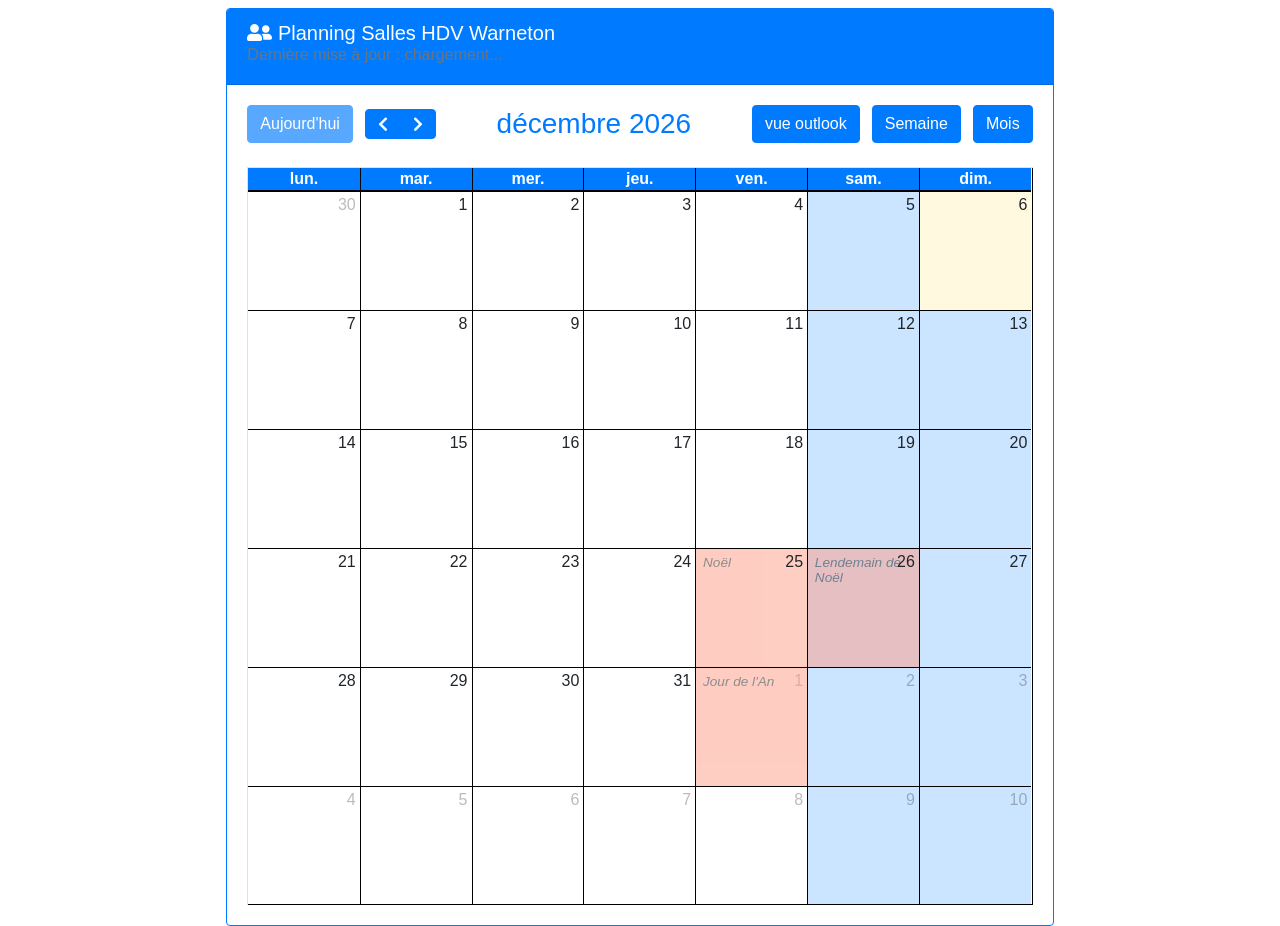
==== shcwr.html @ f0564dde "Update shcwr.html" ====
<head>
<meta charset="utf-8">
<link rel="stylesheet" href="./css/bootstrap.min.css" rel="stylesheet">
<script src="./js/jquery-3.4.1.js"></script>
<script src="./js/jquery-ui-1.12.1/jquery-ui.js"></script>
<script src="./js/jquery-ui-1.12.1/datepicker-fr.js"></script>
<script src="./js/timepicker/timepicker.js"></script>
<script src="./js/bootstrap.min.js"></script>
<script src="assets/fullcal/lib/main.js"></script>
<script src="assets/fullcal/lib/locales/fr.js"></script>
<link href="css/fawesome/fontawesome-all.css" rel="stylesheet" />
<link rel="stylesheet" href="./js/jquery-ui-1.12.1/jquery-ui.css">
<link rel="stylesheet" href="./js/timepicker/timepicker.css">

<link href="assets/fullcal/lib/main.css" rel="stylesheet" />
	

</head>
<body>


<style type="text/css">

.fc th {
    text-align: center;
    background: #007bff;
    color: #ffffff;
}
.fc .fc-toolbar-title {
    font-size: 1.75em;
    margin: 0;
    color: #007bff;
}
.fc .fc-highlight {
    background: rgba(0, 0,0, 0.3);
    
  }
.table-bordered td, .table-bordered th {
    border: 1px solid #000000;
}
.fc-direction-ltr .fc-timegrid-col-events {
    margin: unset;
}
.fc-day-sun { background-color:#cbe4ff;
	 }
.fc-day-sat { background-color:#cbe4ff;  }
</style>


<!-- Contenu de la page -->
<div id="wrapper">
	<div class="row">
      <div class="col-lg-2"> 
	  <!-- Button trigger modal -->



<!-- Modal creation-->
<div class="modal fade" id="creationModal" tabindex="-1" role="dialog" aria-labelledby="creationModal" aria-hidden="true">
  <div class="modal-dialog modal-dialog-centered" role="document">
    <div class="modal-content">
      <div class="modal-header bg-info text-white">
        <h5 class="modal-title" id="creationModalTitre">Calendrier des salles </h5> 
		<!--<p>Date: <input type="text" id="datepicker" size="30"></p> -->
        <button type="button" class="close" data-dismiss="modal" aria-label="Close">
          <span aria-hidden="true">&times;</span>
        </button>
      </div>
      <div class="modal-body">
	  <div class="container-fluid">

<form id="creationReservation" class="form-horizontal" method="POST">
	<div class="row">

		<div class="col-md-6">

				<!-- <div id="eventId-group" class="form-group"> -->
				<input type="hidden" class="form-control" id="persId" name="persId">
				<input type="hidden" class="form-control" id="eventId" name="eventId">
				<input type="hidden" class="form-control" id="sequence" name="sequence">
					<!-- errors will go here -->
					<!-- </div> -->
		
				<div id="titleEvent-group" class="form-group">
					<label class="control-label" for="titleEvent">Intitulé Réunion</label>
					<input type="text" class="form-control" id="titleEvent" name="titleEvent" autocomplete="off" readonly="true">
							<!-- errors will go here -->
				</div>

				<div id="startdate-group" class="form-group">
				<label class="control-label" for="startDate">Heure de début</label>
				<input type="text" class="form-control" id="startDate" name="startDate" autocomplete="off" readonly="true">
				<!-- errors will go here -->
				</div>

				<div id="enddate-group" class="form-group">
				<label class="control-label" for="endDate">Heure de fin</label>
				<input type="text" class="form-control " id="endDate" name="endDate" autocomplete="off" readonly="true" >
									<!-- errors will go here -->
				</div>

		</div>

		<div class="col-md-6">

			<div id="date-group" class="form-group">
				<label class="control-label" for="date">Date</label>
				<input type="text" class="form-control" id="datepicker" name="dayDate" autocomplete="off" readonly="true">
				<!-- errors will go here -->
			</div>
			<div id="textcolor-group" class="form-group">
				<label class="control-label" for="Salle">Salle</label>
				<select id="salle" name="salle" class="form-control" disabled="true">
    				
					<option value=5>Salle Justice de Paix</option>
					<option value=6> Salle Musique</option>
				
 				</select>
			</div>
			<div id="textcolor-group" class="form-group">
			<label class="control-label" for="aides"> Réception </label>
				<input type="checkbox" id="ckserrecep"  name="ckserrecep" onclick="" disabled="true" >
				<label class="control-label" for="aides">Service Informatique</label>
				<input type="checkbox" id="ckserinfo"   name="ckserinfo" onclick="" disabled="true">
				
			</div>
	 	</div>
			
		<div class="col-md-12">
			<div id="descriptionEvent-group" class="form-group">
            	<label for="message-text" class="col-form-label">Description </label>
            	<textarea form="creationReservation" class="form-control rounded-0" id="areadescription" name="areadescription" rows="6" readonly="true"></textarea>
          	</div>
	</div>
	</form>	  
</div>



</div>

      </div>
      <div class="modal-footer">
        <div id="bouttonAnnuler"> <button type="button" class="btn btn-secondary" data-dismiss="modal">Annuler</button></div>
        
		
		
      </div>
    </div>
  </div>
</div>

<!-- Modal update-->

	  
	  
	  </div> 
			





	  
	  <div class="col-lg-8">
	  		<div class="card border-primary mt-2 mx-2 ">
  					<div class="card-header text-white bg-primary ">
    					<h5> <i class="fas fa-user-friends"></i> Planning Salles HDV Warneton
						<small class="text-muted d-block"> Dernière mise à jour : <span id="lastUpdate">chargement...</span>  </small>
						</h5>
  					</div>
				 
				 	 <div class="card-body">
				  
						 <div id="calendar"></div>
					 </div>
		   </div>
		
			
		</div>
	     

		
			
	     



				
		<!--Quatrieme COLONNE -->
		<div class="col-lg-2">

			
		
	   
	   
	   
	   
	   </div>	<!-- //FIN COlONNE 4 -->		
	            
                          
                   

    </div> <!--  FIN ROW -->
			
			  
   </div>  <!-- FIN WRAPPER --> 

	
    <script>
	var calendar;
    document.addEventListener('DOMContentLoaded', function() {
    var calendarEl = document.getElementById('calendar');

    calendar = new FullCalendar.Calendar(calendarEl, {
	  
	  schedulerLicenseKey: 'GPL-My-Project-Is-Open-Source',
	  locale: 'fr',
      height: '800',
      slotMinTime: '06:00:00',
      slotMaxTime: '22:00:00',
	  themeSystem: 'bootstrap',
	  allDaySlot: false,
      // slotDuration: '00:15:00',
	  
	  views: {
    	month: { titleFormat: { year: 'numeric', month: 'long' }},
		week: { titleFormat: { year: 'numeric', month: 'long',day: 'numeric'}},
		day: { titleFormat: { year: 'numeric', month: 'long', day: 'numeric', weekday: 'long'}}
		    	
      },

       
	  navLinks: true,
     // slotLabelInterval: '00:30:00',
	 eventOverlap: false,
      editable: false, // enable draggable events
      selectable: true,
      aspectRatio: 1.8,
      resourceAreaWidth: '15%',
	  customButtons: {
          myCustomButton1: {
			text: 'Semaine',
          click: function () {//alert('Vous allez changer un truc' );
	calendar.setOption('height', 400);
	calendar.changeView('dayGridWeek');}
                    
                         },
		
		 myCustomButton2: {
          text: 'vue outlook',
          click: function () {//alert('Vous allez changer un truc' );
	calendar.setOption('height', 800);
	calendar.changeView('resourceTimeGridDay');}
                    
                         },
		myCustomButton3: {
          text: 'Mois',
          click: function () {//alert('Vous allez changer un truc' );
	calendar.setOption('height', 800);
	calendar.changeView('dayGridMonth');}
                    
                         }
      },
      headerToolbar: {
        left: 'today prev,next',
        center: 'title',
        right: 'myCustomButton2 myCustomButton1 myCustomButton3'
      },
      initialView: 'dayGridMonth',
	  //initialView: 'resourceTimeGridDay',
	
	  eventResize: function(info) { 
		
	 
	},
	 
	  select: function(info) { 
	 
	 },
	  dateClick: function(info) {     //ce qui se passe quand on clique sur une date
		
		viderForm();
		   
		var dktl = new Date (info.date);
				 //alert('dateclick ');

        if (dktl.getHours() == 0){       //heure = 0 cad on a cliqué sur le jour du mois/semaine donc on va sur ce jour la
            calendar.setOption('height', 800);
		    calendar.changeView('resourceTimeGridDay');
		    calendar.gotoDate( info.date );
        }
        else {  // on a cliqué sur une des heures du jour donc on ouvre fenetre pour encoder reservation e
            
           
        }  
	   
      },

	  navLinkDayClick: function(date,jevent) { // lorsque l'on clique sur numéro du jour dans calendrier -> go ce jour la
		
		calendar.setOption('height', 800);
		calendar.changeView('resourceTimeGridDay');
		calendar.gotoDate( date );

	  },
	  eventDrop: function(info) {
		
    
  },
	  
	  eventClick: function(info) {
		
		if(info.event.extendedProps.serrecep < 99)
		{
		
		var id = info.event.id;
		
		viderForm();
        //alert('date creation: ' + info.event.start);
		var d = new Date (info.event.start);
		var f = new Date (info.event.end);
		jour=d.getDate();
		if(jour < 10)
          jour = "0" + jour;
		mois = d.getMonth()+1;
		if(mois< 10)
          mois = "0" + mois;


	    var dateEvent = jour+'/'+mois+'/'+d.getFullYear();
		//alert('date debut: ' + dateEvent);
		var minutes = d.getMinutes();
		if(minutes < 10)
          minutes = "0" + minutes;
		
		var debut = d.getHours()+' '+minutes;

		var minutes = f.getMinutes();
		if(minutes < 10)
          minutes = "0" + minutes;
		
		var fin = f.getHours()+' '+minutes;
		var salleId = info.event.getResources()[0].id;
	
		document.getElementById("creationModalTitre").innerHTML = "Visualiser une réunion";
		$('#persId').val(1);
		$('#creationModal').modal('show');
		$('#eventId').attr('value', info.event.id);
		$('#sequence').attr('value', info.event.extendedProps.sequence);
		$('#titleEvent').val(info.event.title);
		$('#salle').val(salleId);
		$('#startDate').attr('value', debut);
		$('#endDate').attr('value', fin);
		$('#datepicker').attr('value', dateEvent);
		
		$('#areadescription').val(info.event.extendedProps.description);
		
		if (info.event.extendedProps.serrecep == 1) {
             $( "#ckserrecep" ).prop( "checked", true );
			//alert('serrecep : ' + info.event.extendedProps.serrecep + "serinf : " + info.event.extendedProps.serinf); 
        }
		else
		{ $( "#ckserrecep" ).prop( "checked", false); }

		if (info.event.extendedProps.serinf == 1)
		{ 
			//alert('serrecep : ' + info.event.extendedProps.serrecep + "serinf : " + info.event.extendedProps.serinf);
			$( "#ckserinfo" ).prop( "checked", true ); }
		else
		{ $( "#ckserinfo" ).prop( "checked", false); }


		
		
		
		
		
		
        $('#creationModal').modal('show'); 
	}
	else
	{
	
	}
  },

      
      resourceAreaHeaderContent: 'Salles',
      resources: [
      
		{ id: '5', title: 'Warneton Justice de Paix' },
		{ id: '6', title: 'Warneton Salle Musique' },
		   
     
      ],
      events: 'hdvwar.json',
	  
      
    });

    calendar.render();
  });

</script>
<script>
$('body').on('click', '.datetimepicker', function() {
    $(this).not('.hasDateTimePicker').datetimepicker({
        controlType: 'select',
        changeMonth: true,
        changeYear: true,
        dateFormat: "dd-mm-yy",
        timeFormat: 'HH:mm:ss',
        yearRange: "1900:+10",
        showOn:'focus',
        firstDay: 1
    }).focus();
});
</script>

  
<script>

function afficheModal() {
	viderForm();
	$('#creationModal').modal('show'); 
	$('#bouttonSupprimer').hide();
	$('#bouttonMaj').hide();
	$('#bouttonCreer').show();
	$('#bouttonValider').show();
	$('#salle').attr('value','Salle Modif');

}
</script>




<script>
function viderForm() {
	
//	alert('Vous allez viderformter un truc !!!' );

		  	
		$('#eventId').removeAttr('value');
		//alert ('#title event vaut'+ $('#titleEvent').val());
		
		$('#titleEvent').val("");
		//alert ('#title event vaut maintenant '+ $('#titleEvent').val());
		//$('#titleEvent').attr('value', '');

		
		//$('#salle')[salleId].selected = true;
		$('#startDate').removeAttr('value');
		$('#endDate').removeAttr('value');
		$('#datepicker').removeAttr('value');
		$("#ckserrecep" ).prop("checked", false);
	    $("#ckserinfo" ).prop("checked", false);
		$('#areadescription').val("");
	
}
</script>



</body>
---- js/timepicker/timepicker.css ----
.ui-timepicker-div .ui-widget-header { margin-bottom: 8px; }
.ui-timepicker-div dl { text-align: left; }
.ui-timepicker-div dl dt { float: left; clear:left; padding: 0 0 0 5px; }
.ui-timepicker-div dl dd { margin: 0 10px 10px 40%; }
.ui-timepicker-div td { font-size: 90%; }
.ui-tpicker-grid-label { background: none; border: none; margin: 0; padding: 0; }
.ui-timepicker-div .ui_tpicker_unit_hide{ display: none; }

.ui-timepicker-div .ui_tpicker_time .ui_tpicker_time_input { background: none; color: inherit; border: none; outline: none; border-bottom: solid 1px #555; width: 95%; }
.ui-timepicker-div .ui_tpicker_time .ui_tpicker_time_input:focus { border-bottom-color: #aaa; }

.ui-timepicker-rtl{ direction: rtl; }
.ui-timepicker-rtl dl { text-align: right; padding: 0 5px 0 0; }
.ui-timepicker-rtl dl dt{ float: right; clear: right; }
.ui-timepicker-rtl dl dd { margin: 0 40% 10px 10px; }

/* Shortened version style */
.ui-timepicker-div.ui-timepicker-oneLine { padding-right: 2px; }
.ui-timepicker-div.ui-timepicker-oneLine .ui_tpicker_time,
.ui-timepicker-div.ui-timepicker-oneLine dt { display: none; }
.ui-timepicker-div.ui-timepicker-oneLine .ui_tpicker_time_label { display: block; padding-top: 2px; }
.ui-timepicker-div.ui-timepicker-oneLine dl { text-align: right; }
.ui-timepicker-div.ui-timepicker-oneLine dl dd,
.ui-timepicker-div.ui-timepicker-oneLine dl dd > div { display:inline-block; margin:0; }
.ui-timepicker-div.ui-timepicker-oneLine dl dd.ui_tpicker_minute:before,
.ui-timepicker-div.ui-timepicker-oneLine dl dd.ui_tpicker_second:before { content:':'; display:inline-block; }
.ui-timepicker-div.ui-timepicker-oneLine dl dd.ui_tpicker_millisec:before,
.ui-timepicker-div.ui-timepicker-oneLine dl dd.ui_tpicker_microsec:before { content:'.'; display:inline-block; }
.ui-timepicker-div.ui-timepicker-oneLine .ui_tpicker_unit_hide,
.ui-timepicker-div.ui-timepicker-oneLine .ui_tpicker_unit_hide:before{ display: none; }

#ui-datepicker-div {
    z-index: 10000 !important;
}

.ui-autocomplete { position: absolute; cursor: default;z-index:30 !important;}
.ui-front { z-index: 9999; }
.ui-autocomplete {
    z-index: 99999999;
}
ul.ui-autocomplete {
    z-index: 99999999;
}

.ui-datepicker-month, .ui-datepicker-year {
    color: #000000;
}
---- assets/fullcal/lib/main.css ----
/* classes attached to <body> */

.fc-not-allowed,
.fc-not-allowed .fc-event { /* override events' custom cursors */
  cursor: not-allowed;
}

.fc-unselectable {
  -webkit-user-select: none;
     -moz-user-select: none;
      -ms-user-select: none;
          user-select: none;
  -webkit-touch-callout: none;
  -webkit-tap-highlight-color: rgba(0, 0, 0, 0);
}
.fc {
  /* layout of immediate children */
  display: flex;
  flex-direction: column;

  font-size: 1em
}
.fc,
  .fc *,
  .fc *:before,
  .fc *:after {
    box-sizing: border-box;
  }
.fc table {
    border-collapse: collapse;
    border-spacing: 0;
    font-size: 1em; /* normalize cross-browser */
  }
.fc th {
    text-align: center;
  }
.fc th,
  .fc td {
    vertical-align: top;
    padding: 0;
  }
.fc a[data-navlink] {
    cursor: pointer;
  }
.fc a[data-navlink]:hover {
    text-decoration: underline;
  }
.fc-direction-ltr {
  direction: ltr;
  text-align: left;
}
.fc-direction-rtl {
  direction: rtl;
  text-align: right;
}
.fc-theme-standard td,
  .fc-theme-standard th {
    border: 1px solid #ddd;
    border: 1px solid var(--fc-border-color, #ddd);
  }
/* for FF, which doesn't expand a 100% div within a table cell. use absolute positioning */
/* inner-wrappers are responsible for being absolute */
/* TODO: best place for this? */
.fc-liquid-hack td,
  .fc-liquid-hack th {
    position: relative;
  }

@font-face {
  font-family: 'fcicons';
  src: url("[data-uri]") format('truetype');
  font-weight: normal;
  font-style: normal;
}

.fc-icon {
  /* added for fc */
  display: inline-block;
  width: 1em;
  height: 1em;
  text-align: center;
  -webkit-user-select: none;
     -moz-user-select: none;
      -ms-user-select: none;
          user-select: none;

  /* use !important to prevent issues with browser extensions that change fonts */
  font-family: 'fcicons' !important;
  speak: none;
  font-style: normal;
  font-weight: normal;
  font-variant: normal;
  text-transform: none;
  line-height: 1;

  /* Better Font Rendering =========== */
  -webkit-font-smoothing: antialiased;
  -moz-osx-font-smoothing: grayscale;
}

.fc-icon-chevron-left:before {
  content: "\e900";
}

.fc-icon-chevron-right:before {
  content: "\e901";
}

.fc-icon-chevrons-left:before {
  content: "\e902";
}

.fc-icon-chevrons-right:before {
  content: "\e903";
}

.fc-icon-minus-square:before {
  content: "\e904";
}

.fc-icon-plus-square:before {
  content: "\e905";
}

.fc-icon-x:before {
  content: "\e906";
}
/*
Lots taken from Flatly (MIT): https://bootswatch.com/4/flatly/bootstrap.css

These styles only apply when the standard-theme is activated.
When it's NOT activated, the fc-button classes won't even be in the DOM.
*/
.fc {

  /* reset */

}
.fc .fc-button {
    border-radius: 0;
    overflow: visible;
    text-transform: none;
    margin: 0;
    font-family: inherit;
    font-size: inherit;
    line-height: inherit;
  }
.fc .fc-button:focus {
    outline: 1px dotted;
    outline: 5px auto -webkit-focus-ring-color;
  }
.fc .fc-button {
    -webkit-appearance: button;
  }
.fc .fc-button:not(:disabled) {
    cursor: pointer;
  }
.fc .fc-button::-moz-focus-inner {
    padding: 0;
    border-style: none;
  }
.fc {

  /* theme */

}
.fc .fc-button {
    display: inline-block;
    font-weight: 400;
    text-align: center;
    vertical-align: middle;
    -webkit-user-select: none;
       -moz-user-select: none;
        -ms-user-select: none;
            user-select: none;
    background-color: transparent;
    border: 1px solid transparent;
    padding: 0.4em 0.65em;
    font-size: 1em;
    line-height: 1.5;
    border-radius: 0.25em;
  }
.fc .fc-button:hover {
    text-decoration: none;
  }
.fc .fc-button:focus {
    outline: 0;
    box-shadow: 0 0 0 0.2rem rgba(44, 62, 80, 0.25);
  }
.fc .fc-button:disabled {
    opacity: 0.65;
  }
.fc {

  /* "primary" coloring */

}
.fc .fc-button-primary {
    color: #fff;
    color: var(--fc-button-text-color, #fff);
    background-color: #2C3E50;
    background-color: var(--fc-button-bg-color, #2C3E50);
    border-color: #2C3E50;
    border-color: var(--fc-button-border-color, #2C3E50);
  }
.fc .fc-button-primary:hover {
    color: #fff;
    color: var(--fc-button-text-color, #fff);
    background-color: #1e2b37;
    background-color: var(--fc-button-hover-bg-color, #1e2b37);
    border-color: #1a252f;
    border-color: var(--fc-button-hover-border-color, #1a252f);
  }
.fc .fc-button-primary:disabled { /* not DRY */
    color: #fff;
    color: var(--fc-button-text-color, #fff);
    background-color: #2C3E50;
    background-color: var(--fc-button-bg-color, #2C3E50);
    border-color: #2C3E50;
    border-color: var(--fc-button-border-color, #2C3E50); /* overrides :hover */
  }
.fc .fc-button-primary:focus {
    box-shadow: 0 0 0 0.2rem rgba(76, 91, 106, 0.5);
  }
.fc .fc-button-primary:not(:disabled):active,
  .fc .fc-button-primary:not(:disabled).fc-button-active {
    color: #fff;
    color: var(--fc-button-text-color, #fff);
    background-color: #1a252f;
    background-color: var(--fc-button-active-bg-color, #1a252f);
    border-color: #151e27;
    border-color: var(--fc-button-active-border-color, #151e27);
  }
.fc .fc-button-primary:not(:disabled):active:focus,
  .fc .fc-button-primary:not(:disabled).fc-button-active:focus {
    box-shadow: 0 0 0 0.2rem rgba(76, 91, 106, 0.5);
  }
.fc {

  /* icons within buttons */

}
.fc .fc-button .fc-icon {
    vertical-align: middle;
    font-size: 1.5em; /* bump up the size (but don't make it bigger than line-height of button, which is 1.5em also) */
  }
.fc .fc-button-group {
    position: relative;
    display: inline-flex;
    vertical-align: middle;
  }
.fc .fc-button-group > .fc-button {
    position: relative;
    flex: 1 1 auto;
  }
.fc .fc-button-group > .fc-button:hover {
    z-index: 1;
  }
.fc .fc-button-group > .fc-button:focus,
  .fc .fc-button-group > .fc-button:active,
  .fc .fc-button-group > .fc-button.fc-button-active {
    z-index: 1;
  }
.fc-direction-ltr .fc-button-group > .fc-button:not(:first-child) {
    margin-left: -1px;
    border-top-left-radius: 0;
    border-bottom-left-radius: 0;
  }
.fc-direction-ltr .fc-button-group > .fc-button:not(:last-child) {
    border-top-right-radius: 0;
    border-bottom-right-radius: 0;
  }
.fc-direction-rtl .fc-button-group > .fc-button:not(:first-child) {
    margin-right: -1px;
    border-top-right-radius: 0;
    border-bottom-right-radius: 0;
  }
.fc-direction-rtl .fc-button-group > .fc-button:not(:last-child) {
    border-top-left-radius: 0;
    border-bottom-left-radius: 0;
  }
.fc .fc-toolbar {
    display: flex;
    justify-content: space-between;
    align-items: center;
  }
.fc .fc-toolbar.fc-header-toolbar {
    margin-bottom: 1.5em;
  }
.fc .fc-toolbar.fc-footer-toolbar {
    margin-top: 1.5em;
  }
.fc .fc-toolbar-title {
    font-size: 1.75em;
    margin: 0;
  }
.fc-direction-ltr .fc-toolbar > * > :not(:first-child) {
    margin-left: .75em; /* space between */
  }
.fc-direction-rtl .fc-toolbar > * > :not(:first-child) {
    margin-right: .75em; /* space between */
  }
.fc-direction-rtl .fc-toolbar-ltr { /* when the toolbar-chunk positioning system is explicitly left-to-right */
    flex-direction: row-reverse;
  }
.fc .fc-scroller {
    -webkit-overflow-scrolling: touch;
    position: relative; /* for abs-positioned elements within */
  }
.fc .fc-scroller-liquid {
    height: 100%;
  }
.fc .fc-scroller-liquid-absolute {
    position: absolute;
    top: 0;
    right: 0;
    left: 0;
    bottom: 0;
  }
.fc .fc-scroller-harness {
    position: relative;
    overflow: hidden;
    direction: ltr;
      /* hack for chrome computing the scroller's right/left wrong for rtl. undone below... */
      /* TODO: demonstrate in codepen */
  }
.fc .fc-scroller-harness-liquid {
    height: 100%;
  }
.fc-direction-rtl .fc-scroller-harness > .fc-scroller { /* undo above hack */
    direction: rtl;
  }
.fc-theme-standard .fc-scrollgrid {
    border: 1px solid #ddd;
    border: 1px solid var(--fc-border-color, #ddd); /* bootstrap does this. match */
  }
.fc .fc-scrollgrid,
    .fc .fc-scrollgrid table { /* all tables (self included) */
      width: 100%; /* because tables don't normally do this */
      table-layout: fixed;
    }
.fc .fc-scrollgrid table { /* inner tables */
      border-top-style: hidden;
      border-left-style: hidden;
      border-right-style: hidden;
    }
.fc .fc-scrollgrid {

    border-collapse: separate;
    border-right-width: 0;
    border-bottom-width: 0;

  }
.fc .fc-scrollgrid-liquid {
    height: 100%;
  }
.fc .fc-scrollgrid-section { /* a <tr> */
    height: 1px /* better than 0, for firefox */

  }
.fc .fc-scrollgrid-section > td {
      height: 1px; /* needs a height so inner div within grow. better than 0, for firefox */
    }
.fc .fc-scrollgrid-section table {
      height: 1px;
        /* for most browsers, if a height isn't set on the table, can't do liquid-height within cells */
        /* serves as a min-height. harmless */
    }
.fc .fc-scrollgrid-section-liquid {
    height: auto

  }
.fc .fc-scrollgrid-section-liquid > td {
      height: 100%; /* better than `auto`, for firefox */
    }
.fc .fc-scrollgrid-section > * {
    border-top-width: 0;
    border-left-width: 0;
  }
.fc .fc-scrollgrid-section-header > *,
  .fc .fc-scrollgrid-section-footer > * {
    border-bottom-width: 0;
  }
.fc .fc-scrollgrid-section-body table,
  .fc .fc-scrollgrid-section-footer table {
    border-bottom-style: hidden; /* head keeps its bottom border tho */
  }
.fc {

  /* stickiness */

}
.fc .fc-scrollgrid-section-sticky > * {
    background: #fff;
    background: var(--fc-page-bg-color, #fff);
    position: -webkit-sticky;
    position: sticky;
    z-index: 2; /* TODO: var */
    /* TODO: box-shadow when sticking */
  }
.fc .fc-scrollgrid-section-header.fc-scrollgrid-section-sticky > * {
    top: 0; /* because border-sharing causes a gap at the top */
      /* TODO: give safari -1. has bug */
  }
.fc .fc-scrollgrid-section-footer.fc-scrollgrid-section-sticky > * {
    bottom: 0; /* known bug: bottom-stickiness doesn't work in safari */
  }
.fc .fc-scrollgrid-sticky-shim { /* for horizontal scrollbar */
    height: 1px; /* needs height to create scrollbars */
    margin-bottom: -1px;
  }
.fc-sticky { /* no .fc wrap because used as child of body */
  position: -webkit-sticky;
  position: sticky;
}
.fc .fc-view-harness {
    flex-grow: 1; /* because this harness is WITHIN the .fc's flexbox */
    position: relative;
  }
.fc {

  /* when the harness controls the height, make the view liquid */

}
.fc .fc-view-harness-active > .fc-view {
    position: absolute;
    top: 0;
    right: 0;
    bottom: 0;
    left: 0;
  }
.fc .fc-col-header-cell-cushion {
    display: inline-block; /* x-browser for when sticky (when multi-tier header) */
    padding: 2px 4px;
  }
.fc .fc-bg-event,
  .fc .fc-non-business,
  .fc .fc-highlight {
    /* will always have a harness with position:relative/absolute, so absolutely expand */
    position: absolute;
    top: 0;
    left: 0;
    right: 0;
    bottom: 0;
  }
.fc .fc-non-business {
    background: rgba(215, 215, 215, 0.3);
    background: var(--fc-non-business-color, rgba(215, 215, 215, 0.3));
  }
.fc .fc-bg-event {
    background: rgb(143, 223, 130);
    background: var(--fc-bg-event-color, rgb(143, 223, 130));
    opacity: 0.3;
    opacity: var(--fc-bg-event-opacity, 0.3)
  }
.fc .fc-bg-event .fc-event-title {
      margin: .5em;
      font-size: .85em;
      font-size: var(--fc-small-font-size, .85em);
      font-style: italic;
    }
.fc .fc-highlight {
    background: rgba(188, 232, 241, 0.3);
    background: var(--fc-highlight-color, rgba(188, 232, 241, 0.3));
  }
.fc .fc-cell-shaded,
  .fc .fc-day-disabled {
    background: rgba(208, 208, 208, 0.3);
    background: var(--fc-neutral-bg-color, rgba(208, 208, 208, 0.3));
  }
/* link resets */
/* ---------------------------------------------------------------------------------------------------- */
a.fc-event,
a.fc-event:hover {
  text-decoration: none;
}
/* cursor */
.fc-event[href],
.fc-event.fc-event-draggable {
  cursor: pointer;
}
/* event text content */
/* ---------------------------------------------------------------------------------------------------- */
.fc-event .fc-event-main {
    position: relative;
    z-index: 2;
  }
/* dragging */
/* ---------------------------------------------------------------------------------------------------- */
.fc-event-dragging:not(.fc-event-selected) { /* MOUSE */
    opacity: 0.75;
  }
.fc-event-dragging.fc-event-selected { /* TOUCH */
    box-shadow: 0 2px 7px rgba(0, 0, 0, 0.3);
  }
/* resizing */
/* ---------------------------------------------------------------------------------------------------- */
/* (subclasses should hone positioning for touch and non-touch) */
.fc-event .fc-event-resizer {
    display: none;
    position: absolute;
    z-index: 4;
  }
.fc-event:hover, /* MOUSE */
.fc-event-selected { /* TOUCH */

}
.fc-event:hover .fc-event-resizer, .fc-event-selected .fc-event-resizer {
    display: block;
  }
.fc-event-selected .fc-event-resizer {
    border-radius: 4px;
    border-radius: calc(var(--fc-event-resizer-dot-total-width, 8px) / 2);
    border-width: 1px;
    border-width: var(--fc-event-resizer-dot-border-width, 1px);
    width: 8px;
    width: var(--fc-event-resizer-dot-total-width, 8px);
    height: 8px;
    height: var(--fc-event-resizer-dot-total-width, 8px);
    border-style: solid;
    border-color: inherit;
    background: #fff;
    background: var(--fc-page-bg-color, #fff)

    /* expand hit area */

  }
.fc-event-selected .fc-event-resizer:before {
      content: '';
      position: absolute;
      top: -20px;
      left: -20px;
      right: -20px;
      bottom: -20px;
    }
/* selecting (always TOUCH) */
/* ---------------------------------------------------------------------------------------------------- */
.fc-event-selected {
  box-shadow: 0 2px 5px rgba(0, 0, 0, 0.2)

  /* expand hit area (subclasses should expand) */

}
.fc-event-selected:before {
    content: "";
    position: absolute;
    z-index: 3;
    top: 0;
    left: 0;
    right: 0;
    bottom: 0;
  }
.fc-event-selected {

  /* dimmer effect */

}
.fc-event-selected:after {
    content: "";
    background: rgba(0, 0, 0, 0.25);
    background: var(--fc-event-selected-overlay-color, rgba(0, 0, 0, 0.25));
    position: absolute;
    z-index: 1;

    /* assume there's a border on all sides. overcome it. */
    /* sometimes there's NOT a border, in which case the dimmer will go over */
    /* an adjacent border, which looks fine. */
    top: -1px;
    left: -1px;
    right: -1px;
    bottom: -1px;
  }
/*
A HORIZONTAL event
*/
.fc-h-event { /* allowed to be top-level */
  display: block;
  border: 1px solid #3788d8;
  border: 1px solid var(--fc-event-border-color, #3788d8);
  background-color: #3788d8;
  background-color: var(--fc-event-bg-color, #3788d8)

}
.fc-h-event .fc-event-main {
    color: #fff;
    color: var(--fc-event-text-color, #fff);
  }
.fc-h-event .fc-event-main-frame {
    display: flex; /* for make fc-event-title-container expand */
  }
.fc-h-event .fc-event-time {
    max-width: 100%; /* clip overflow on this element */
    overflow: hidden;
  }
.fc-h-event .fc-event-title-container { /* serves as a container for the sticky cushion */
    flex-grow: 1;
    flex-shrink: 1;
    min-width: 0; /* important for allowing to shrink all the way */
  }
.fc-h-event .fc-event-title {
    display: inline-block; /* need this to be sticky cross-browser */
    vertical-align: top; /* for not messing up line-height */
    left: 0;  /* for sticky */
    right: 0; /* for sticky */
    max-width: 100%; /* clip overflow on this element */
    overflow: hidden;
  }
.fc-h-event.fc-event-selected:before {
    /* expand hit area */
    top: -10px;
    bottom: -10px;
  }
/* adjust border and border-radius (if there is any) for non-start/end */
.fc-direction-ltr .fc-daygrid-block-event:not(.fc-event-start),
.fc-direction-rtl .fc-daygrid-block-event:not(.fc-event-end) {
  border-top-left-radius: 0;
  border-bottom-left-radius: 0;
  border-left-width: 0;
}
.fc-direction-ltr .fc-daygrid-block-event:not(.fc-event-end),
.fc-direction-rtl .fc-daygrid-block-event:not(.fc-event-start) {
  border-top-right-radius: 0;
  border-bottom-right-radius: 0;
  border-right-width: 0;
}
/* resizers */
.fc-h-event:not(.fc-event-selected) .fc-event-resizer {
  top: 0;
  bottom: 0;
  width: 8px;
  width: var(--fc-event-resizer-thickness, 8px);
}
.fc-direction-ltr .fc-h-event:not(.fc-event-selected) .fc-event-resizer-start,
.fc-direction-rtl .fc-h-event:not(.fc-event-selected) .fc-event-resizer-end {
  cursor: w-resize;
  left: -4px;
  left: calc(var(--fc-event-resizer-thickness, 8px) / -2);
}
.fc-direction-ltr .fc-h-event:not(.fc-event-selected) .fc-event-resizer-end,
.fc-direction-rtl .fc-h-event:not(.fc-event-selected) .fc-event-resizer-start {
  cursor: e-resize;
  right: -4px;
  right: calc(var(--fc-event-resizer-thickness, 8px) / -2);
}
/* resizers for TOUCH */
.fc-h-event.fc-event-selected .fc-event-resizer {
  top: 50%;
  margin-top: -4px;
  margin-top: calc(var(--fc-event-resizer-dot-total-width, 8px) / -2);
}
.fc-direction-ltr .fc-h-event.fc-event-selected .fc-event-resizer-start,
.fc-direction-rtl .fc-h-event.fc-event-selected .fc-event-resizer-end {
  left: -4px;
  left: calc(var(--fc-event-resizer-dot-total-width, 8px) / -2);
}
.fc-direction-ltr .fc-h-event.fc-event-selected .fc-event-resizer-end,
.fc-direction-rtl .fc-h-event.fc-event-selected .fc-event-resizer-start {
  right: -4px;
  right: calc(var(--fc-event-resizer-dot-total-width, 8px) / -2);
}


:root {
  --fc-daygrid-event-dot-width: 8px;
}
.fc .fc-popover {
    position: fixed;
    top: 0; /* for when not positioned yet */
    box-shadow: 0 2px 6px rgba(0,0,0,.15);
  }
.fc .fc-popover-header {
    display: flex;
    flex-direction: row;
    justify-content: space-between;
    align-items: center;
    padding: 3px 4px;
  }
.fc .fc-popover-title {
    margin: 0 2px;
  }
.fc .fc-popover-close {
    cursor: pointer;
    opacity: 0.65;
    font-size: 1.1em;
  }
.fc-theme-standard .fc-popover {
    border: 1px solid #ddd;
    border: 1px solid var(--fc-border-color, #ddd);
    background: #fff;
    background: var(--fc-page-bg-color, #fff);
  }
.fc-theme-standard .fc-popover-header {
    background: rgba(208, 208, 208, 0.3);
    background: var(--fc-neutral-bg-color, rgba(208, 208, 208, 0.3));
  }
/* help things clear margins of inner content */
.fc-daygrid-day-frame,
.fc-daygrid-day-events,
.fc-daygrid-event-harness { /* for event top/bottom margins */
}
.fc-daygrid-day-frame:before, .fc-daygrid-day-events:before, .fc-daygrid-event-harness:before {
  content: "";
  clear: both;
  display: table; }
.fc-daygrid-day-frame:after, .fc-daygrid-day-events:after, .fc-daygrid-event-harness:after {
  content: "";
  clear: both;
  display: table; }
.fc .fc-daygrid-body { /* a <div> that wraps the table */
    position: relative;
    z-index: 1; /* container inner z-index's because <tr>s can't do it */
  }
.fc .fc-daygrid-day.fc-day-today {
      background-color: rgba(255, 220, 40, 0.15);
      background-color: var(--fc-today-bg-color, rgba(255, 220, 40, 0.15));
    }
.fc .fc-daygrid-day-frame {
    position: relative;
    min-height: 100%; /* seems to work better than `height` because sets height after rows/cells naturally do it */
  }
.fc {

  /* cell top */

}
.fc .fc-daygrid-day-top {
    display: flex;
    flex-direction: row-reverse;
  }
.fc .fc-day-other .fc-daygrid-day-top {
    opacity: 0.3;
  }
.fc {

  /* day number (within cell top) */

}
.fc .fc-daygrid-day-number {
    position: relative;
    z-index: 4;
    padding: 4px;
  }
.fc {

  /* event container */

}
.fc .fc-daygrid-day-events {
    margin-top: 1px; /* needs to be margin, not padding, so that available cell height can be computed */
  }
.fc {

  /* positioning for balanced vs natural */

}
.fc .fc-daygrid-body-balanced .fc-daygrid-day-events {
      position: absolute;
      left: 0;
      right: 0;
    }
.fc .fc-daygrid-body-unbalanced .fc-daygrid-day-events {
      position: relative; /* for containing abs positioned event harnesses */
      min-height: 2em; /* in addition to being a min-height during natural height, equalizes the heights a little bit */
    }
.fc .fc-daygrid-body-natural { /* can coexist with -unbalanced */
  }
.fc .fc-daygrid-body-natural .fc-daygrid-day-events {
      margin-bottom: 1em;
    }
.fc {

  /* event harness */

}
.fc .fc-daygrid-event-harness {
    position: relative;
  }
.fc .fc-daygrid-event-harness-abs {
    position: absolute;
    top: 0; /* fallback coords for when cannot yet be computed */
    left: 0; /* */
    right: 0; /* */
  }
.fc .fc-daygrid-bg-harness {
    position: absolute;
    top: 0;
    bottom: 0;
  }
.fc {

  /* bg content */

}
.fc .fc-daygrid-day-bg .fc-non-business { z-index: 1 }
.fc .fc-daygrid-day-bg .fc-bg-event { z-index: 2 }
.fc .fc-daygrid-day-bg .fc-highlight { z-index: 3 }
.fc {

  /* events */

}
.fc .fc-daygrid-event {
    z-index: 6;
    margin-top: 1px;
  }
.fc .fc-daygrid-event.fc-event-mirror {
    z-index: 7;
  }
.fc {

  /* cell bottom (within day-events) */

}
.fc .fc-daygrid-day-bottom {
    font-size: .85em;
    margin: 2px 3px 0;
  }
.fc .fc-daygrid-more-link {
    position: relative;
    z-index: 4;
    cursor: pointer;
  }
.fc {

  /* week number (within frame) */

}
.fc .fc-daygrid-week-number {
    position: absolute;
    z-index: 5;
    top: 0;
    padding: 2px;
    min-width: 1.5em;
    text-align: center;
    background-color: rgba(208, 208, 208, 0.3);
    background-color: var(--fc-neutral-bg-color, rgba(208, 208, 208, 0.3));
    color: #808080;
    color: var(--fc-neutral-text-color, #808080);
  }
.fc {

  /* popover */

}
.fc .fc-more-popover {
    z-index: 8;
  }
.fc .fc-more-popover .fc-popover-body {
    min-width: 220px;
    padding: 10px;
  }
.fc-direction-ltr .fc-daygrid-event.fc-event-start,
.fc-direction-rtl .fc-daygrid-event.fc-event-end {
  margin-left: 2px;
}
.fc-direction-ltr .fc-daygrid-event.fc-event-end,
.fc-direction-rtl .fc-daygrid-event.fc-event-start {
  margin-right: 2px;
}
.fc-direction-ltr .fc-daygrid-week-number {
    left: 0;
    border-radius: 0 0 3px 0;
  }
.fc-direction-rtl .fc-daygrid-week-number {
    right: 0;
    border-radius: 0 0 0 3px;
  }
.fc-liquid-hack .fc-daygrid-day-frame {
    position: static; /* will cause inner absolute stuff to expand to <td> */
  }
.fc-daygrid-event { /* make root-level, because will be dragged-and-dropped outside of a component root */
  position: relative; /* for z-indexes assigned later */
  white-space: nowrap;
  border-radius: 3px; /* dot event needs this to when selected */
  font-size: .85em;
  font-size: var(--fc-small-font-size, .85em);
}
/* --- the rectangle ("block") style of event --- */
.fc-daygrid-block-event .fc-event-time {
    font-weight: bold;
  }
.fc-daygrid-block-event .fc-event-time,
  .fc-daygrid-block-event .fc-event-title {
    padding: 1px;
  }
/* --- the dot style of event --- */
.fc-daygrid-dot-event {
  display: flex;
  align-items: center;
  padding: 2px 0

}
.fc-daygrid-dot-event .fc-event-title {
    flex-grow: 1;
    flex-shrink: 1;
    min-width: 0; /* important for allowing to shrink all the way */
    overflow: hidden;
    font-weight: bold;
  }
.fc-daygrid-dot-event:hover,
  .fc-daygrid-dot-event.fc-event-mirror {
    background: rgba(0, 0, 0, 0.1);
  }
.fc-daygrid-dot-event.fc-event-selected:before {
    /* expand hit area */
    top: -10px;
    bottom: -10px;
  }
.fc-daygrid-event-dot { /* the actual dot */
  margin: 0 4px;
  box-sizing: content-box;
  width: 0;
  height: 0;
  border: 4px solid #3788d8;
  border: calc(var(--fc-daygrid-event-dot-width, 8px) / 2) solid var(--fc-event-border-color, #3788d8);
  border-radius: 4px;
  border-radius: calc(var(--fc-daygrid-event-dot-width, 8px) / 2);
}
/* --- spacing between time and title --- */
.fc-direction-ltr .fc-daygrid-event .fc-event-time {
    margin-right: 3px;
  }
.fc-direction-rtl .fc-daygrid-event .fc-event-time {
    margin-left: 3px;
  }


/*
A VERTICAL event
*/

.fc-v-event { /* allowed to be top-level */
  display: block;
  border: 1px solid #3788d8;
  border: 1px solid var(--fc-event-border-color, #3788d8);
  background-color: #3788d8;
  background-color: var(--fc-event-bg-color, #3788d8)

}

.fc-v-event .fc-event-main {
    color: #fff;
    color: var(--fc-event-text-color, #fff);
    height: 100%;
  }

.fc-v-event .fc-event-main-frame {
    height: 100%;
    display: flex;
    flex-direction: column;
  }

.fc-v-event .fc-event-time {
    flex-grow: 0;
    flex-shrink: 0;
    max-height: 100%;
    overflow: hidden;
  }

.fc-v-event .fc-event-title-container { /* a container for the sticky cushion */
    flex-grow: 1;
    flex-shrink: 1;
    min-height: 0; /* important for allowing to shrink all the way */
  }

.fc-v-event .fc-event-title { /* will have fc-sticky on it */
    top: 0;
    bottom: 0;
    max-height: 100%; /* clip overflow */
    overflow: hidden;
  }

.fc-v-event:not(.fc-event-start) {
    border-top-width: 0;
    border-top-left-radius: 0;
    border-top-right-radius: 0;
  }

.fc-v-event:not(.fc-event-end) {
    border-bottom-width: 0;
    border-bottom-left-radius: 0;
    border-bottom-right-radius: 0;
  }

.fc-v-event.fc-event-selected:before {
    /* expand hit area */
    left: -10px;
    right: -10px;
  }

.fc-v-event {

  /* resizer (mouse AND touch) */

}

.fc-v-event .fc-event-resizer-start {
    cursor: n-resize;
  }

.fc-v-event .fc-event-resizer-end {
    cursor: s-resize;
  }

.fc-v-event {

  /* resizer for MOUSE */

}

.fc-v-event:not(.fc-event-selected) .fc-event-resizer {
      height: 8px;
      height: var(--fc-event-resizer-thickness, 8px);
      left: 0;
      right: 0;
    }

.fc-v-event:not(.fc-event-selected) .fc-event-resizer-start {
      top: -4px;
      top: calc(var(--fc-event-resizer-thickness, 8px) / -2);
    }

.fc-v-event:not(.fc-event-selected) .fc-event-resizer-end {
      bottom: -4px;
      bottom: calc(var(--fc-event-resizer-thickness, 8px) / -2);
    }

.fc-v-event {

  /* resizer for TOUCH (when event is "selected") */

}

.fc-v-event.fc-event-selected .fc-event-resizer {
      left: 50%;
      margin-left: -4px;
      margin-left: calc(var(--fc-event-resizer-dot-total-width, 8px) / -2);
    }

.fc-v-event.fc-event-selected .fc-event-resizer-start {
      top: -4px;
      top: calc(var(--fc-event-resizer-dot-total-width, 8px) / -2);
    }

.fc-v-event.fc-event-selected .fc-event-resizer-end {
      bottom: -4px;
      bottom: calc(var(--fc-event-resizer-dot-total-width, 8px) / -2);
    }
.fc .fc-timegrid .fc-daygrid-body { /* the all-day daygrid within the timegrid view */
    z-index: 2; /* put above the timegrid-body so that more-popover is above everything. TODO: better solution */
  }
.fc .fc-timegrid-divider {
    padding: 0 0 2px; /* browsers get confused when you set height. use padding instead */
  }
.fc .fc-timegrid-body {
    position: relative;
    z-index: 1; /* scope the z-indexes of slots and cols */
    min-height: 100%; /* fill height always, even when slat table doesn't grow */
  }
.fc .fc-timegrid-axis-chunk { /* for advanced ScrollGrid */
    position: relative /* offset parent for now-indicator-container */

  }
.fc .fc-timegrid-axis-chunk > table {
      position: relative;
      z-index: 1; /* above the now-indicator-container */
    }
.fc .fc-timegrid-slots {
    position: relative;
    z-index: 1;
  }
.fc .fc-timegrid-slot { /* a <td> */
    height: 1.5em;
    border-bottom: 0 /* each cell owns its top border */
  }
.fc .fc-timegrid-slot:empty:before {
      content: '\00a0'; /* make sure there's at least an empty space to create height for height syncing */
    }
.fc .fc-timegrid-slot-minor {
    border-top-style: dotted;
  }
.fc .fc-timegrid-slot-label-cushion {
    display: inline-block;
    white-space: nowrap;
  }
.fc .fc-timegrid-slot-label {
    vertical-align: middle; /* vertical align the slots */
  }
.fc {


  /* slots AND axis cells (top-left corner of view including the "all-day" text) */

}
.fc .fc-timegrid-axis-cushion,
  .fc .fc-timegrid-slot-label-cushion {
    padding: 0 4px;
  }
.fc {


  /* axis cells (top-left corner of view including the "all-day" text) */
  /* vertical align is more complicated, uses flexbox */

}
.fc .fc-timegrid-axis-frame-liquid {
    height: 100%; /* will need liquid-hack in FF */
  }
.fc .fc-timegrid-axis-frame {
    overflow: hidden;
    display: flex;
    align-items: center; /* vertical align */
    justify-content: flex-end; /* horizontal align. matches text-align below */
  }
.fc .fc-timegrid-axis-cushion {
    max-width: 60px; /* limits the width of the "all-day" text */
    flex-shrink: 0; /* allows text to expand how it normally would, regardless of constrained width */
  }
.fc-direction-ltr .fc-timegrid-slot-label-frame {
    text-align: right;
  }
.fc-direction-rtl .fc-timegrid-slot-label-frame {
    text-align: left;
  }
.fc-liquid-hack .fc-timegrid-axis-frame-liquid {
  height: auto;
  position: absolute;
  top: 0;
  right: 0;
  bottom: 0;
  left: 0;
  }
.fc .fc-timegrid-col.fc-day-today {
      background-color: rgba(255, 220, 40, 0.15);
      background-color: var(--fc-today-bg-color, rgba(255, 220, 40, 0.15));
    }
.fc .fc-timegrid-col-frame {
    min-height: 100%; /* liquid-hack is below */
    position: relative;
  }
.fc-liquid-hack .fc-timegrid-col-frame {
  height: auto;
  position: absolute;
  top: 0;
  right: 0;
  bottom: 0;
  left: 0;
  }
.fc-media-screen .fc-timegrid-cols {
    position: absolute; /* no z-index. children will decide and go above slots */
    top: 0;
    left: 0;
    right: 0;
    bottom: 0
  }
.fc-media-screen .fc-timegrid-cols > table {
      height: 100%;
    }
.fc-media-screen .fc-timegrid-col-bg,
  .fc-media-screen .fc-timegrid-col-events,
  .fc-media-screen .fc-timegrid-now-indicator-container {
    position: absolute;
    top: 0;
    left: 0;
    right: 0;
  }
.fc-media-screen .fc-timegrid-event-harness {
    position: absolute; /* top/left/right/bottom will all be set by JS */
  }
.fc {

  /* bg */

}
.fc .fc-timegrid-col-bg {
    z-index: 2; /* TODO: kill */
  }
.fc .fc-timegrid-col-bg .fc-non-business { z-index: 1 }
.fc .fc-timegrid-col-bg .fc-bg-event { z-index: 2 }
.fc .fc-timegrid-col-bg .fc-highlight { z-index: 3 }
.fc .fc-timegrid-bg-harness {
    position: absolute; /* top/bottom will be set by JS */
    left: 0;
    right: 0;
  }
.fc {

  /* fg events */
  /* (the mirror segs are put into a separate container with same classname, */
  /* and they must be after the normal seg container to appear at a higher z-index) */

}
.fc .fc-timegrid-col-events {
    z-index: 3;
    /* child event segs have z-indexes that are scoped within this div */
  }
.fc {

  /* now indicator */

}
.fc .fc-timegrid-now-indicator-container {
    bottom: 0;
    overflow: hidden; /* don't let overflow of lines/arrows cause unnecessary scrolling */
    /* z-index is set on the individual elements */
  }
.fc-direction-ltr .fc-timegrid-col-events {
    margin: 0 2.5% 0 2px;
  }
.fc-direction-rtl .fc-timegrid-col-events {
    margin: 0 2px 0 2.5%;
  }
.fc-timegrid-event-harness-inset .fc-timegrid-event,
.fc-timegrid-event.fc-event-mirror {
  box-shadow: 0px 0px 0px 1px #fff;
  box-shadow: 0px 0px 0px 1px var(--fc-page-bg-color, #fff);
}
.fc-timegrid-event { /* events need to be root */

  font-size: .85em;

  font-size: var(--fc-small-font-size, .85em);
  border-radius: 3px

}
.fc-timegrid-event .fc-event-main {
    padding: 1px 1px 0;
  }
.fc-timegrid-event .fc-event-time {
    white-space: nowrap;
    font-size: .85em;
    font-size: var(--fc-small-font-size, .85em);
    margin-bottom: 1px;
  }
.fc-timegrid-event-condensed .fc-event-main-frame {
    flex-direction: row;
    overflow: hidden;
  }
.fc-timegrid-event-condensed .fc-event-time:after {
    content: '\00a0-\00a0'; /* dash surrounded by non-breaking spaces */
  }
.fc-timegrid-event-condensed .fc-event-title {
    font-size: .85em;
    font-size: var(--fc-small-font-size, .85em)
  }
.fc-media-screen .fc-timegrid-event {
    position: absolute; /* absolute WITHIN the harness */
    top: 0;
    bottom: 1px; /* stay away from bottom slot line */
    left: 0;
    right: 0;
  }
.fc {

  /* line */

}
.fc .fc-timegrid-now-indicator-line {
    position: absolute;
    z-index: 4;
    left: 0;
    right: 0;
    border-style: solid;
    border-color: red;
    border-color: var(--fc-now-indicator-color, red);
    border-width: 1px 0 0;
  }
.fc {

  /* arrow */

}
.fc .fc-timegrid-now-indicator-arrow {
    position: absolute;
    z-index: 4;
    margin-top: -5px; /* vertically center on top coordinate */
    border-style: solid;
    border-color: red;
    border-color: var(--fc-now-indicator-color, red);
  }
.fc-direction-ltr .fc-timegrid-now-indicator-arrow {
    left: 0;

    /* triangle pointing right. TODO: mixin */
    border-width: 5px 0 5px 6px;
    border-top-color: transparent;
    border-bottom-color: transparent;
  }
.fc-direction-rtl .fc-timegrid-now-indicator-arrow {
    right: 0;

    /* triangle pointing left. TODO: mixin */
    border-width: 5px 6px 5px 0;
    border-top-color: transparent;
    border-bottom-color: transparent;
  }


:root {
  --fc-list-event-dot-width: 10px;
  --fc-list-event-hover-bg-color: #f5f5f5;
}
.fc-theme-standard .fc-list {
    border: 1px solid #ddd;
    border: 1px solid var(--fc-border-color, #ddd);
  }
.fc {

  /* message when no events */

}
.fc .fc-list-empty {
    background-color: rgba(208, 208, 208, 0.3);
    background-color: var(--fc-neutral-bg-color, rgba(208, 208, 208, 0.3));
    height: 100%;
    display: flex;
    justify-content: center;
    align-items: center; /* vertically aligns fc-list-empty-inner */
  }
.fc .fc-list-empty-cushion {
    margin: 5em 0;
  }
.fc {

  /* table within the scroller */
  /* ---------------------------------------------------------------------------------------------------- */

}
.fc .fc-list-table {
    width: 100%;
    border-style: hidden; /* kill outer border on theme */
  }
.fc .fc-list-table tr > * {
    border-left: 0;
    border-right: 0;
  }
.fc .fc-list-sticky .fc-list-day > * { /* the cells */
      position: -webkit-sticky;
      position: sticky;
      top: 0;
      background: #fff;
      background: var(--fc-page-bg-color, #fff); /* for when headers are styled to be transparent and sticky */
    }
.fc .fc-list-table th {
    padding: 0; /* uses an inner-wrapper instead... */
  }
.fc .fc-list-table td,
  .fc .fc-list-day-cushion {
    padding: 8px 14px;
  }
.fc {


  /* date heading rows */
  /* ---------------------------------------------------------------------------------------------------- */

}
.fc .fc-list-day-cushion:after {
  content: "";
  clear: both;
  display: table; /* clear floating */
    }
.fc-theme-standard .fc-list-day-cushion {
    background-color: rgba(208, 208, 208, 0.3);
    background-color: var(--fc-neutral-bg-color, rgba(208, 208, 208, 0.3));
  }
.fc-direction-ltr .fc-list-day-text,
.fc-direction-rtl .fc-list-day-side-text {
  float: left;
}
.fc-direction-ltr .fc-list-day-side-text,
.fc-direction-rtl .fc-list-day-text {
  float: right;
}
/* make the dot closer to the event title */
.fc-direction-ltr .fc-list-table .fc-list-event-graphic { padding-right: 0 }
.fc-direction-rtl .fc-list-table .fc-list-event-graphic { padding-left: 0 }
.fc .fc-list-event.fc-event-forced-url {
    cursor: pointer; /* whole row will seem clickable */
  }
.fc .fc-list-event:hover td {
    background-color: #f5f5f5;
    background-color: var(--fc-list-event-hover-bg-color, #f5f5f5);
  }
.fc {

  /* shrink certain cols */

}
.fc .fc-list-event-graphic,
  .fc .fc-list-event-time {
    white-space: nowrap;
    width: 1px;
  }
.fc .fc-list-event-dot {
    display: inline-block;
    box-sizing: content-box;
    width: 0;
    height: 0;
    border: 5px solid #3788d8;
    border: calc(var(--fc-list-event-dot-width, 10px) / 2) solid var(--fc-event-border-color, #3788d8);
    border-radius: 5px;
    border-radius: calc(var(--fc-list-event-dot-width, 10px) / 2);
  }
.fc {

  /* reset <a> styling */

}
.fc .fc-list-event-title a {
    color: inherit;
    text-decoration: none;
  }
.fc {

  /* underline link when hovering over any part of row */

}
.fc .fc-list-event.fc-event-forced-url:hover a {
    text-decoration: underline;
  }



  .fc-theme-bootstrap a:not([href]) {
    color: inherit; /* natural color for navlinks */
  }



  .fc .fc-event,
  .fc .fc-scrollgrid table tr {
    -moz-column-break-inside: avoid;
         break-inside: avoid;
  }

.fc-media-print {
  display: block; /* undo flexbox. FF doesn't know how to flow */
  max-width: 100% /* width will be hardcoded too */
}

.fc-media-print .fc-timegrid-slots,
  .fc-media-print .fc-timegrid-axis-chunk,
  .fc-media-print .fc-timeline-slots,
  .fc-media-print .fc-non-business,
  .fc-media-print .fc-bg-event {
    display: none;
  }

.fc-media-print .fc-toolbar button,
  .fc-media-print .fc-h-event,
  .fc-media-print .fc-v-event {
    color: #000 !important;
    background: #fff !important;
  }

.fc-media-print .fc-event,
  .fc-media-print .fc-event-main { /* often controls the text-color */
    color: #000 !important;
  }

.fc-media-print .fc-timegrid-event {
    margin: 0.5em 0;
  }



  .fc .fc-timeline-body {
    min-height: 100%;
    position: relative;
    z-index: 1; /* scope slots, bg, etc */
  }
/*
vertical slots in both the header AND the body
*/
.fc .fc-timeline-slots {
    position: absolute;
    z-index: 1;
    top: 0;
    bottom: 0
  }
.fc .fc-timeline-slots > table {
      height: 100%;
    }
.fc {

  /* border for both header AND body cells */

}
.fc .fc-timeline-slot-minor {
    border-style: dotted;
  }
.fc {

  /* header cells (aka "label") */

}
.fc .fc-timeline-slot-frame {
    display: flex;
    align-items: center; /* vertical align */
    justify-content: center; /* horizontal align */
  }
.fc .fc-timeline-header-row-chrono { /* a row of times */
  }
.fc .fc-timeline-header-row-chrono .fc-timeline-slot-frame {
      justify-content: flex-start; /* horizontal align left or right */
    }
.fc .fc-timeline-slot-cushion {
    padding: 4px 5px; /* TODO: unify with fc-col-header? */
    white-space: nowrap;
  }
.fc {

  /* NOTE: how does the top row of cells get horizontally centered? */
  /* for the non-chrono-row, the fc-sticky system looks for text-align center, */
  /* and it's a fluke that the default browser stylesheet already does this for <th> */
  /* TODO: have StickyScrolling look at natural left coord to detect centeredness. */

}
/* only owns one side, so can do dotted */
.fc-direction-ltr .fc-timeline-slot { border-right: 0 !important }
.fc-direction-rtl .fc-timeline-slot { border-left: 0 !important }
.fc .fc-timeline-now-indicator-container {
    position: absolute;
    z-index: 4;
    top: 0;
    bottom: 0;
    left: 0;
    right: 0;
    width: 0;
  }
.fc .fc-timeline-now-indicator-arrow,
  .fc .fc-timeline-now-indicator-line {
    position: absolute;
    top: 0;
    border-style: solid;
    border-color: red;
    border-color: var(--fc-now-indicator-color, red);
  }
.fc .fc-timeline-now-indicator-arrow {
    margin: 0 -6px; /* 5, then one more to counteract scroller's negative margins */

    /* triangle pointing down. TODO: mixin */
    border-width: 6px 5px 0 5px;
    border-left-color: transparent;
    border-right-color: transparent;
  }
.fc .fc-timeline-now-indicator-line {
    margin: 0 -1px; /* counteract scroller's negative margins */
    bottom: 0;
    border-width: 0 0 0 1px;
  }
.fc {

  /* container */

}
.fc .fc-timeline-events {
    position: relative;
    z-index: 3;
    width: 0; /* for event positioning. will end up on correct side based on dir */
  }
.fc {

  /* harness */

}
.fc .fc-timeline-event-harness {
    position: absolute;
    top: 0; /* for when when top can't be computed yet */
    /* JS will set tht left/right */
  }
/* z-index, scoped within fc-timeline-events */
.fc-timeline-event { z-index: 1 }
.fc-timeline-event.fc-event-mirror { z-index: 2 }
.fc-timeline-event {
  position: relative; /* contains things. TODO: make part of fc-h-event and fc-v-event */
  display: flex; /* for v-aligning start/end arrows and making fc-event-main stretch all the way */
  align-items: center;
  border-radius: 0;
  padding: 2px 1px;
  margin-bottom: 1px;
  font-size: .85em;
  font-size: var(--fc-small-font-size, .85em)

  /* time and title spacing */
  /* ---------------------------------------------------------------------------------------------------- */

}
.fc-timeline-event .fc-event-main {
    flex-grow: 1;
    flex-shrink: 1;
    min-width: 0; /* important for allowing to shrink all the way */
  }
.fc-timeline-event .fc-event-time {
    font-weight: bold;
  }
.fc-timeline-event .fc-event-time,
  .fc-timeline-event .fc-event-title {
    white-space: nowrap;
    padding: 0 2px;
  }
/* move 1px away from slot line */
.fc-direction-ltr .fc-timeline-event.fc-event-end { margin-right: 1px }
.fc-direction-rtl .fc-timeline-event.fc-event-end { margin-left: 1px }
/* make event beefier when overlap not allowed */
.fc-timeline-overlap-disabled .fc-timeline-event {
  padding-top: 5px;
  padding-bottom: 5px;
  margin-bottom: 0;
}
/* arrows indicating the event continues into past/future */
/* ---------------------------------------------------------------------------------------------------- */
/* part of the flexbox flow */
.fc-timeline-event:not(.fc-event-start):before,
.fc-timeline-event:not(.fc-event-end):after {
  content: "";
  flex-grow: 0;
  flex-shrink: 0;
  opacity: .5;

  /* triangle. TODO: mixin */
  width: 0;
  height: 0;
  margin: 0 1px;
  border: 5px solid #000; /* TODO: var */
  border-top-color: transparent;
  border-bottom-color: transparent;
}
/* pointing left */
.fc-direction-ltr .fc-timeline-event:not(.fc-event-start):before,
.fc-direction-rtl .fc-timeline-event:not(.fc-event-end):after {
  border-left: 0;
}
/* pointing right */
.fc-direction-ltr .fc-timeline-event:not(.fc-event-end):after,
.fc-direction-rtl .fc-timeline-event:not(.fc-event-start):before {
  border-right: 0;
}
.fc .fc-timeline-bg { /* a container for bg content */
    position: absolute;
    z-index: 2;
    top: 0;
    bottom: 0;
    width: 0;
    left: 0; /* will take precedence when LTR */
    right: 0; /* will take precedence when RTL */ /* TODO: kill */
  }
.fc .fc-timeline-bg .fc-non-business { z-index: 1 }
.fc .fc-timeline-bg .fc-bg-event { z-index: 2 }
.fc .fc-timeline-bg .fc-highlight { z-index: 3 }
.fc .fc-timeline-bg-harness {
    position: absolute;
    top: 0;
    bottom: 0;
  }




  .fc .fc-resource-timeline-divider {
    width: 3px; /* important to have width to shrink this cell. no cross-browser problems */
    cursor: col-resize;
  }
.fc {


  /* will match horizontal groups in the datagrid AND group lanes in the timeline area */

}
.fc .fc-resource-timeline .fc-resource-group:not([rowspan]) {
      background: rgba(208, 208, 208, 0.3);
      background: var(--fc-neutral-bg-color, rgba(208, 208, 208, 0.3));
    }
.fc .fc-timeline-lane-frame {
    position: relative; /* contains the fc-timeline-bg container, which liquidly expands */
    /* the height is explicitly set by row-height-sync */
  }
.fc .fc-timeline-overlap-enabled .fc-timeline-lane-frame .fc-timeline-events { /* has height set on it */
    box-sizing: content-box; /* padding no longer part of height */
    padding-bottom: 10px; /* give extra spacing underneath for selecting */
  }
/* the "frame" */
.fc-datagrid-cell-frame-liquid {
  height: 100%; /* needs liquid hack */
}
.fc-liquid-hack .fc-datagrid-cell-frame-liquid {
  height: auto;
  position: absolute;
  top: 0;
  right: 0;
  bottom: 0;
  left: 0;
  }
.fc {

  /* the "frame" in a HEADER */
  /* needs to position the column resizer */
  /* needs to vertically center content */

}
.fc .fc-datagrid-header .fc-datagrid-cell-frame {
      position: relative; /* for resizer */
      display: flex;
      justify-content: flex-start; /* horizontal align (natural left/right) */
      align-items: center; /* vertical align */
    }
.fc {

  /* the column resizer (only in HEADER) */

}
.fc .fc-datagrid-cell-resizer {
    position: absolute;
    z-index: 1;
    top: 0;
    bottom: 0;
    width: 5px;
    cursor: col-resize;
  }
.fc {

  /* the cushion */

}
.fc .fc-datagrid-cell-cushion {
    padding: 8px;
    white-space: nowrap;
    overflow: hidden; /* problem for col resizer :( */
  }
.fc {

  /* expander icons */

}
.fc .fc-datagrid-expander {
    cursor: pointer;
    opacity: 0.65

  }
.fc .fc-datagrid-expander .fc-icon { /* the expander and spacers before the expander */
      display: inline-block;
      width: 1em; /* ensure constant width, esp for empty icons */
    }
.fc .fc-datagrid-expander-placeholder {
    cursor: auto;
  }
.fc .fc-resource-timeline-flat .fc-datagrid-expander-placeholder {
      display: none;
    }
.fc-direction-ltr .fc-datagrid-cell-resizer { right: -3px }
.fc-direction-rtl .fc-datagrid-cell-resizer { left: -3px }
.fc-direction-ltr .fc-datagrid-expander { margin-right: 3px }
.fc-direction-rtl .fc-datagrid-expander { margin-left: 3px }
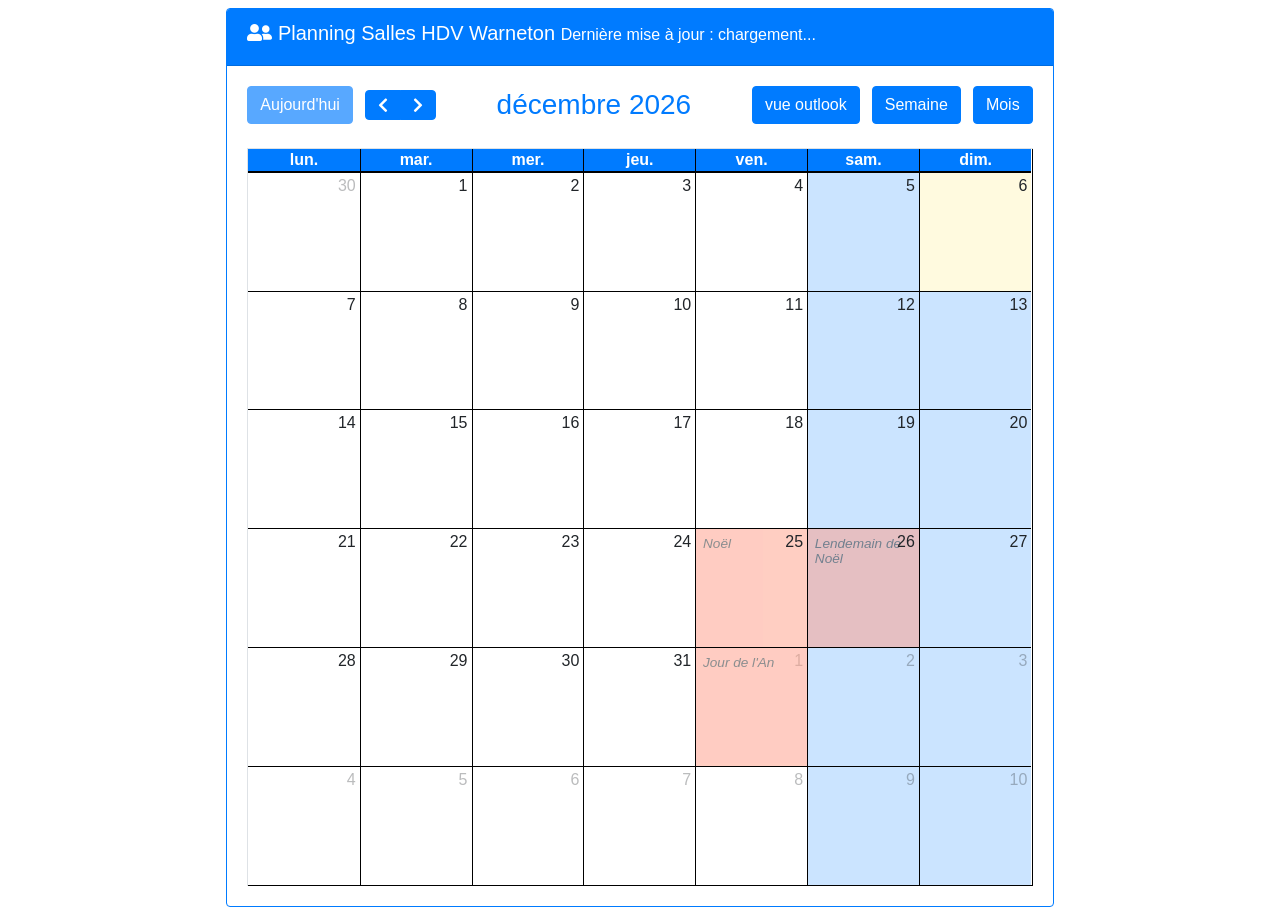
==== commit 86eb00b1: "Update shcwr.html" ====
--- a/shcwr.html
+++ b/shcwr.html
@@ -168,8 +168,7 @@
 	  <div class="col-lg-8">
 	  		<div class="card border-primary mt-2 mx-2 ">
   					<div class="card-header text-white bg-primary ">
-    					<h5> <i class="fas fa-user-friends"></i> Planning Salles HDV Warneton
-						<small class="text-muted d-block"> Dernière mise à jour : <span id="lastUpdate">chargement...</span>  </small>
+    					<h5> <i class="fas fa-user-friends"></i> Planning Salles HDV Warneton <small> Dernière mise à jour : <span id="lastUpdate">chargement...</span>  </small>
 						</h5>
   					</div>
 				 
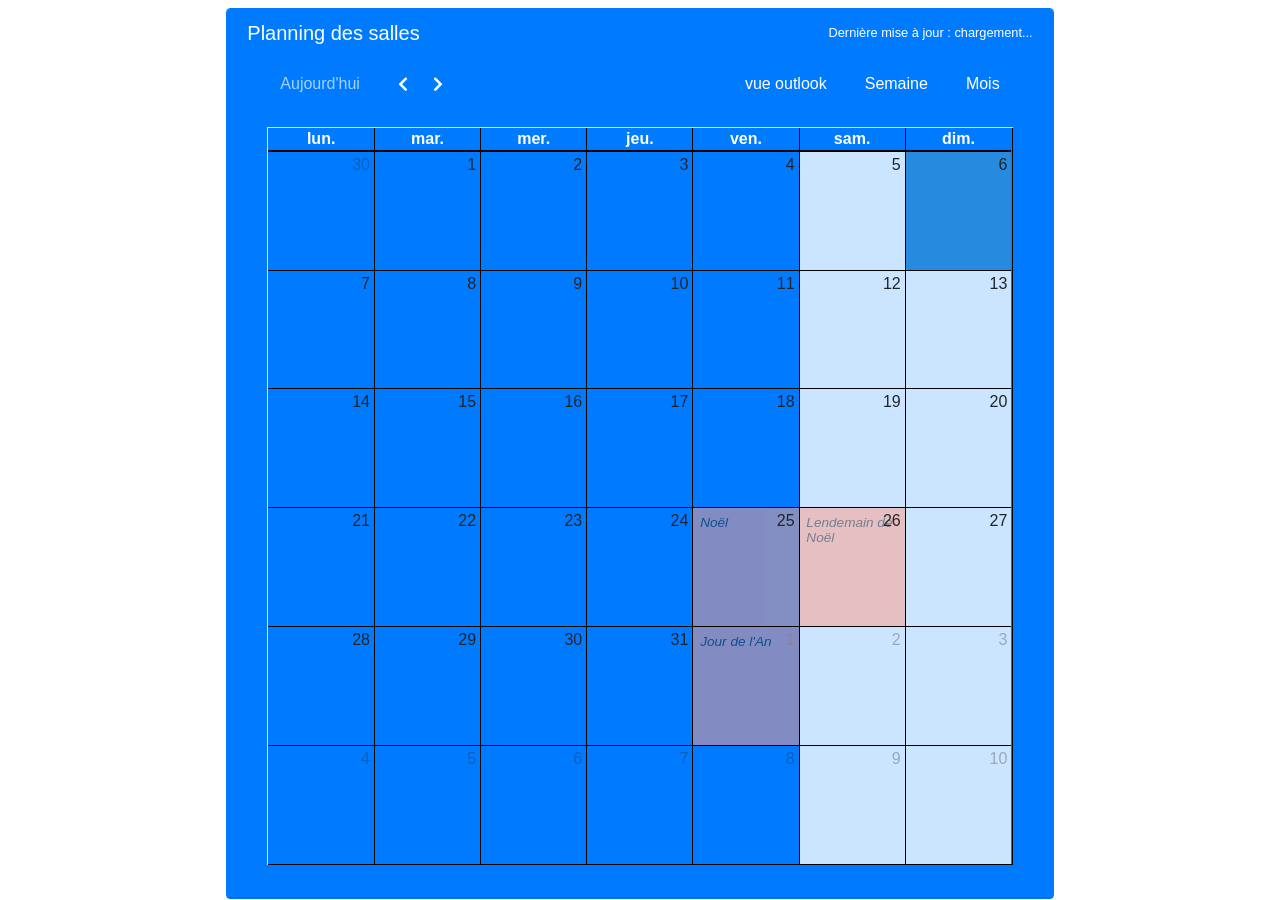
==== commit 0cecd2a5: "Update shcwr.html" ====
--- a/shcwr.html
+++ b/shcwr.html
@@ -167,11 +167,20 @@
 	  
 	  <div class="col-lg-8">
 	  		<div class="card border-primary mt-2 mx-2 ">
-  					<div class="card-header text-white bg-primary ">
-    					<h5> <i class="fas fa-user-friends"></i> Planning Salles HDV Warneton <small> Dernière mise à jour : <span id="lastUpdate">chargement...</span>  </small>
+  				<div class="card-header text-white bg-primary ">
+    			<!--		<h5> <i class="fas fa-user-friends"></i> Planning Salles HDV Warneton <small> Dernière mise à jour : <span id="lastUpdate">chargement...</span>  </small>
 						</h5>
-  					</div>
-				 
+  					</div> -->
+				 <div class="d-flex justify-content-between align-items-center">
+      				<h5 class="card-title mb-0">
+        				Planning des salles
+      				</h5>
+
+      				<small class="mb-0">
+    			    Dernière mise à jour :
+       				 <span id="lastUpdate">chargement...</span>
+      				</small>
+    </div>
 				 	 <div class="card-body">
 				  
 						 <div id="calendar"></div>
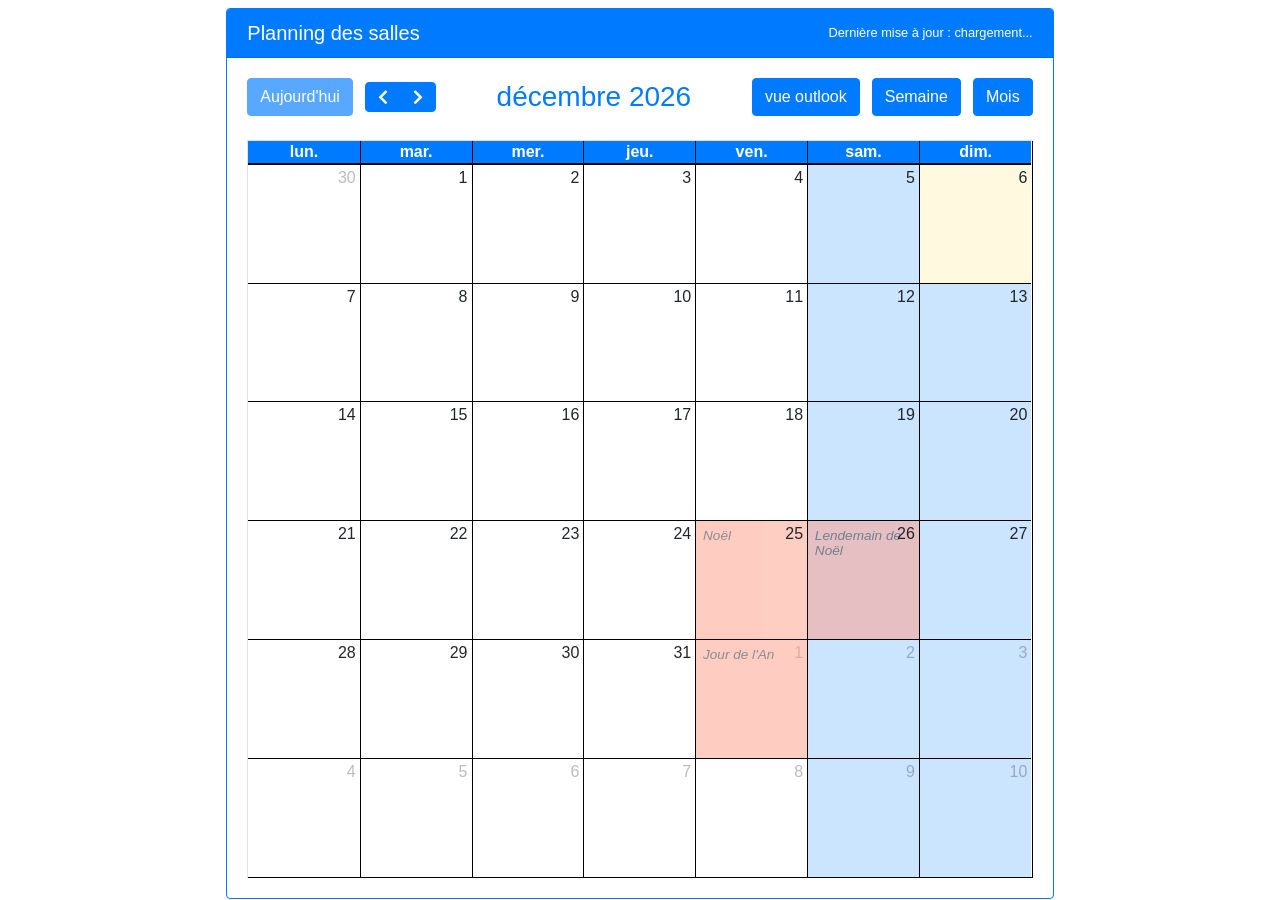
==== commit 93c4c5b4: "Update shcwr.html" ====
--- a/shcwr.html
+++ b/shcwr.html
@@ -180,7 +180,9 @@
     			    Dernière mise à jour :
        				 <span id="lastUpdate">chargement...</span>
       				</small>
-    </div>
+   				 </div>
+				</div>
+				
 				 	 <div class="card-body">
 				  
 						 <div id="calendar"></div>
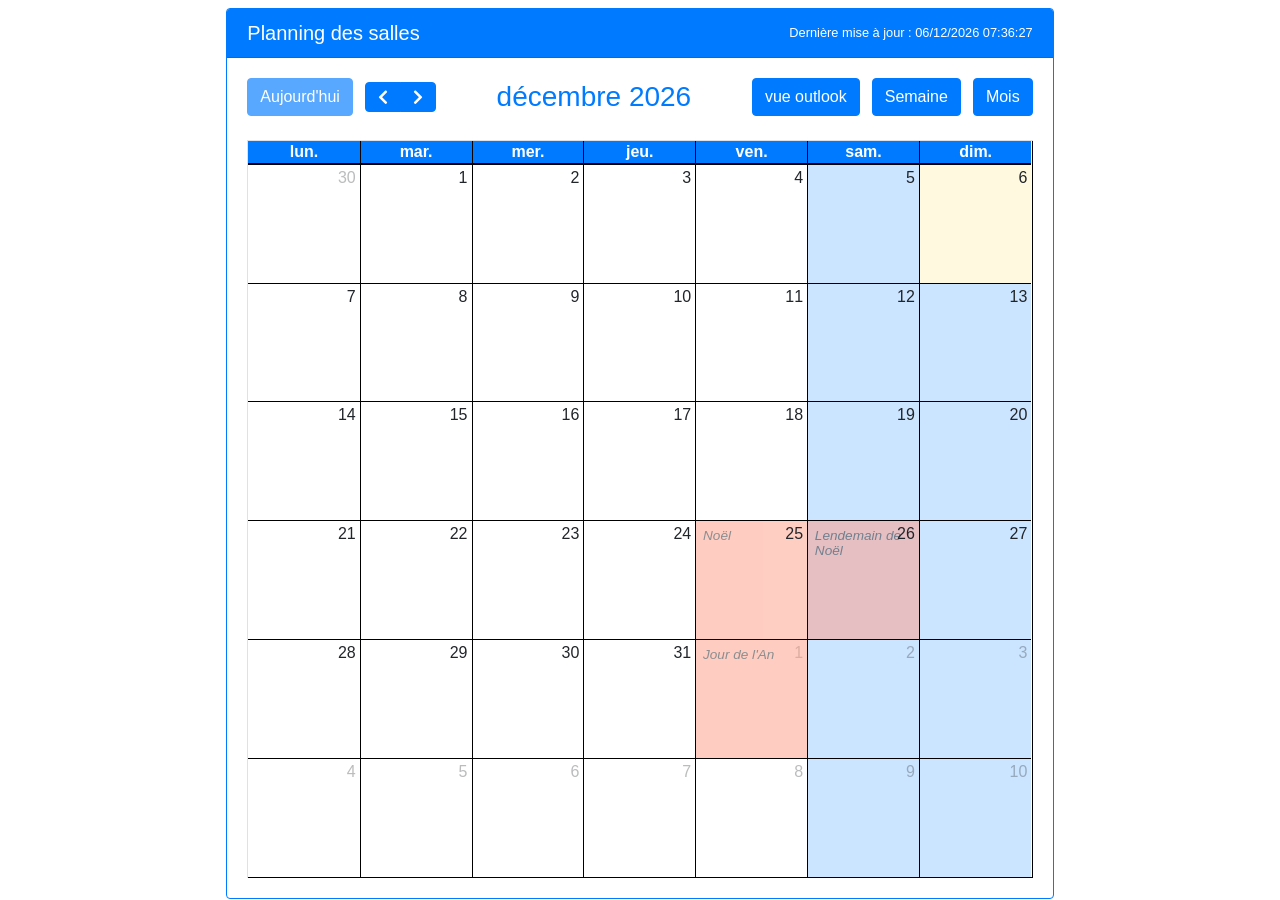
==== commit cd3a4f2c: "Update shcwr.html" ====
--- a/shcwr.html
+++ b/shcwr.html
@@ -219,6 +219,28 @@
 			  
    </div>  <!-- FIN WRAPPER --> 
 
+<script>
+document.addEventListener('DOMContentLoaded', function() {
+
+  fetch('test.json')
+    .then(response => {
+
+      const lastModified = response.headers.get('Last-Modified');
+
+      if (lastModified) {
+        const date = new Date(lastModified);
+        document.getElementById('lastUpdate').textContent =
+          date.toLocaleString('fr-FR');
+      }
+
+    })
+    .catch(error => {
+      console.log("Erreur récupération date :", error);
+    });
+
+});
+</script>
+
 	
     <script>
 	var calendar;
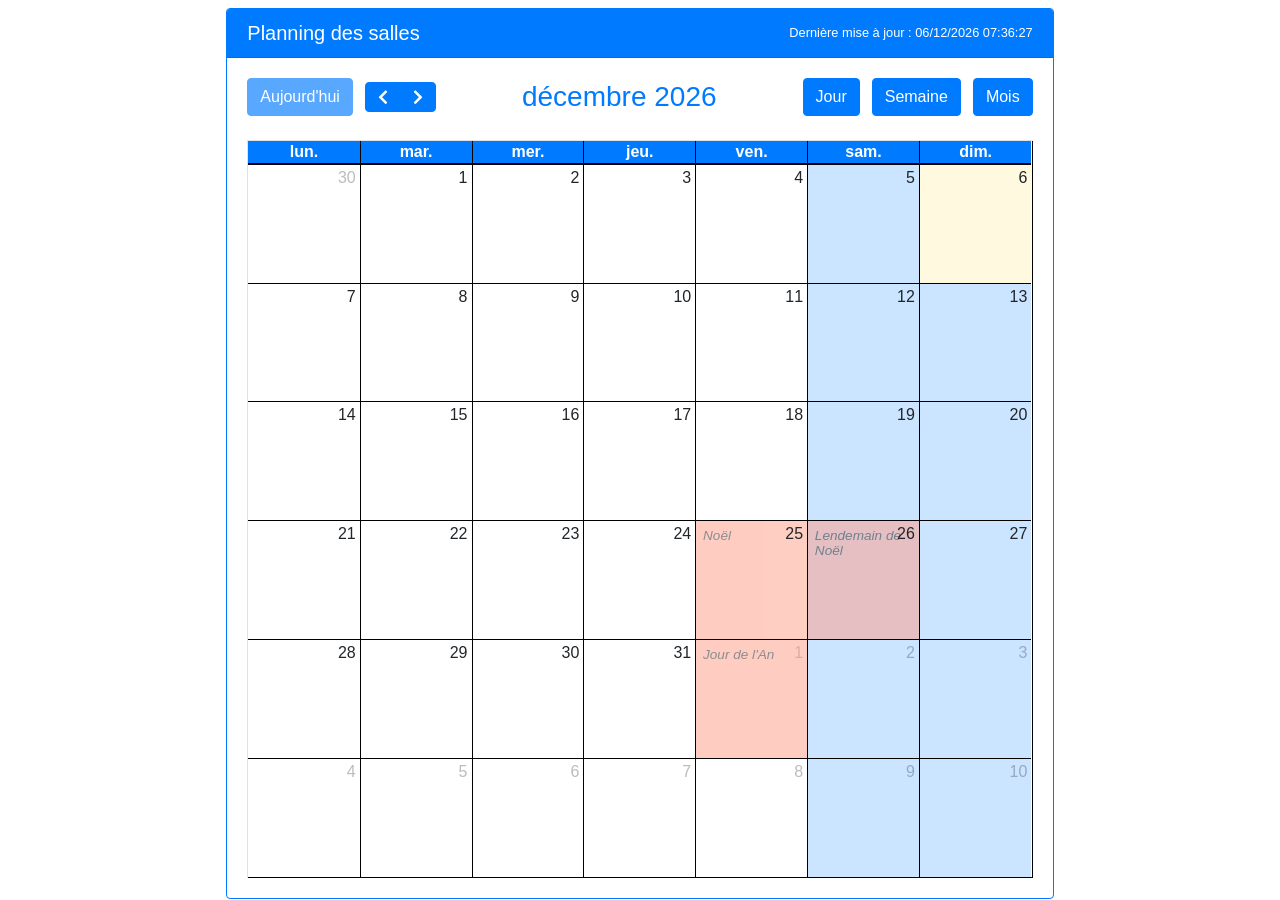
==== commit 8b302771: "Update shcwr.html" ====
--- a/shcwr.html
+++ b/shcwr.html
@@ -222,7 +222,7 @@
 <script>
 document.addEventListener('DOMContentLoaded', function() {
 
-  fetch('test.json')
+  fetch('hdvwar.json')
     .then(response => {
 
       const lastModified = response.headers.get('Last-Modified');
@@ -283,7 +283,7 @@
                          },
 		
 		 myCustomButton2: {
-          text: 'vue outlook',
+          text: 'Jour',
           click: function () {//alert('Vous allez changer un truc' );
 	calendar.setOption('height', 800);
 	calendar.changeView('resourceTimeGridDay');}
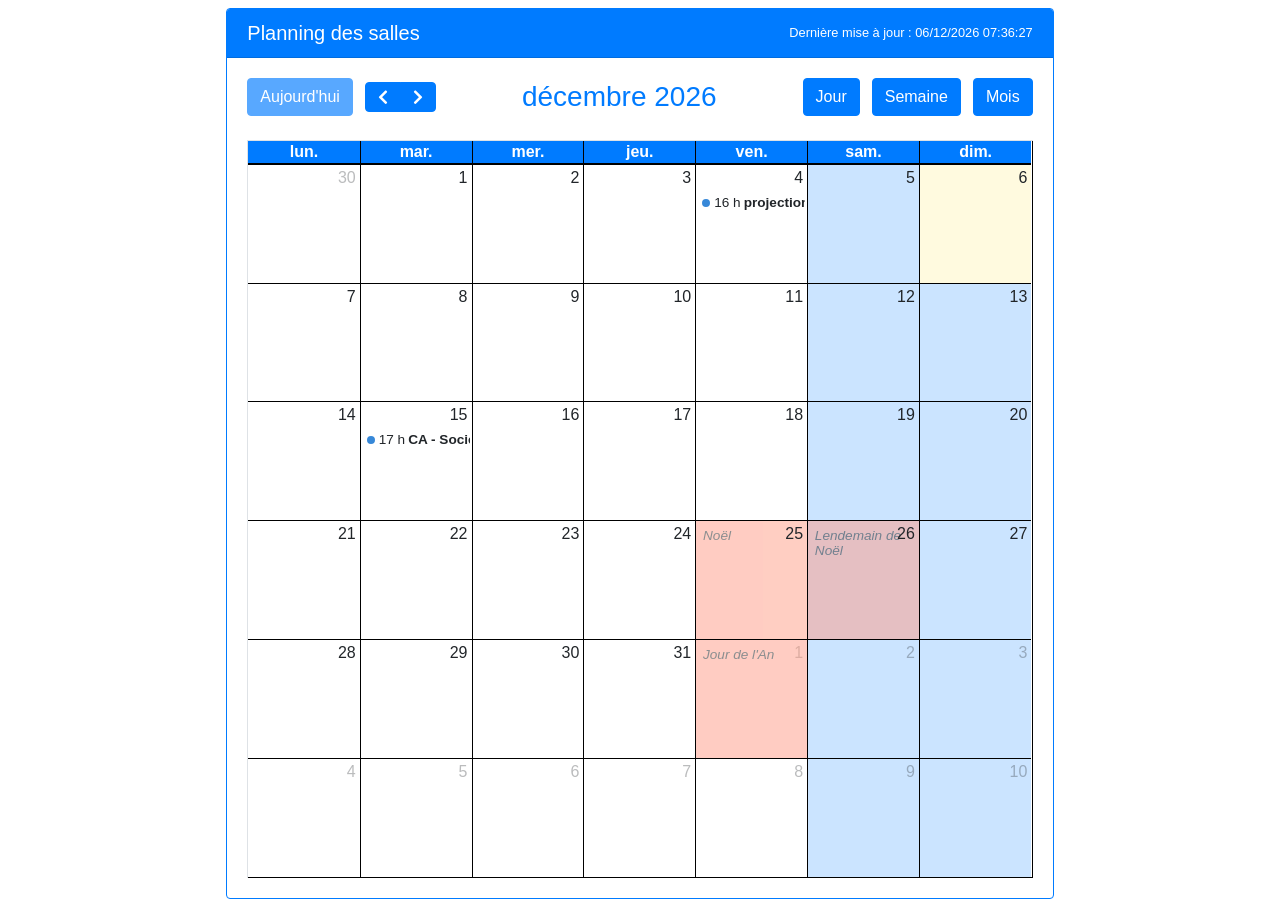
==== commit a790eff7: "Update shcwr.html" ====
--- a/shcwr.html
+++ b/shcwr.html
@@ -346,8 +346,7 @@
 	  
 	  eventClick: function(info) {
 		
-		if(info.event.extendedProps.serrecep < 99)
-		{
+		
 		
 		var id = info.event.id;
 		
@@ -391,33 +390,8 @@
 		
 		$('#areadescription').val(info.event.extendedProps.description);
 		
-		if (info.event.extendedProps.serrecep == 1) {
-             $( "#ckserrecep" ).prop( "checked", true );
-			//alert('serrecep : ' + info.event.extendedProps.serrecep + "serinf : " + info.event.extendedProps.serinf); 
-        }
-		else
-		{ $( "#ckserrecep" ).prop( "checked", false); }
-
-		if (info.event.extendedProps.serinf == 1)
-		{ 
-			//alert('serrecep : ' + info.event.extendedProps.serrecep + "serinf : " + info.event.extendedProps.serinf);
-			$( "#ckserinfo" ).prop( "checked", true ); }
-		else
-		{ $( "#ckserinfo" ).prop( "checked", false); }
-
-
-		
-		
-		
-		
-		
-		
-        $('#creationModal').modal('show'); 
-	}
-	else
-	{
-	
-	}
+		$('#creationModal').modal('show'); 
+	
   },
 
       
